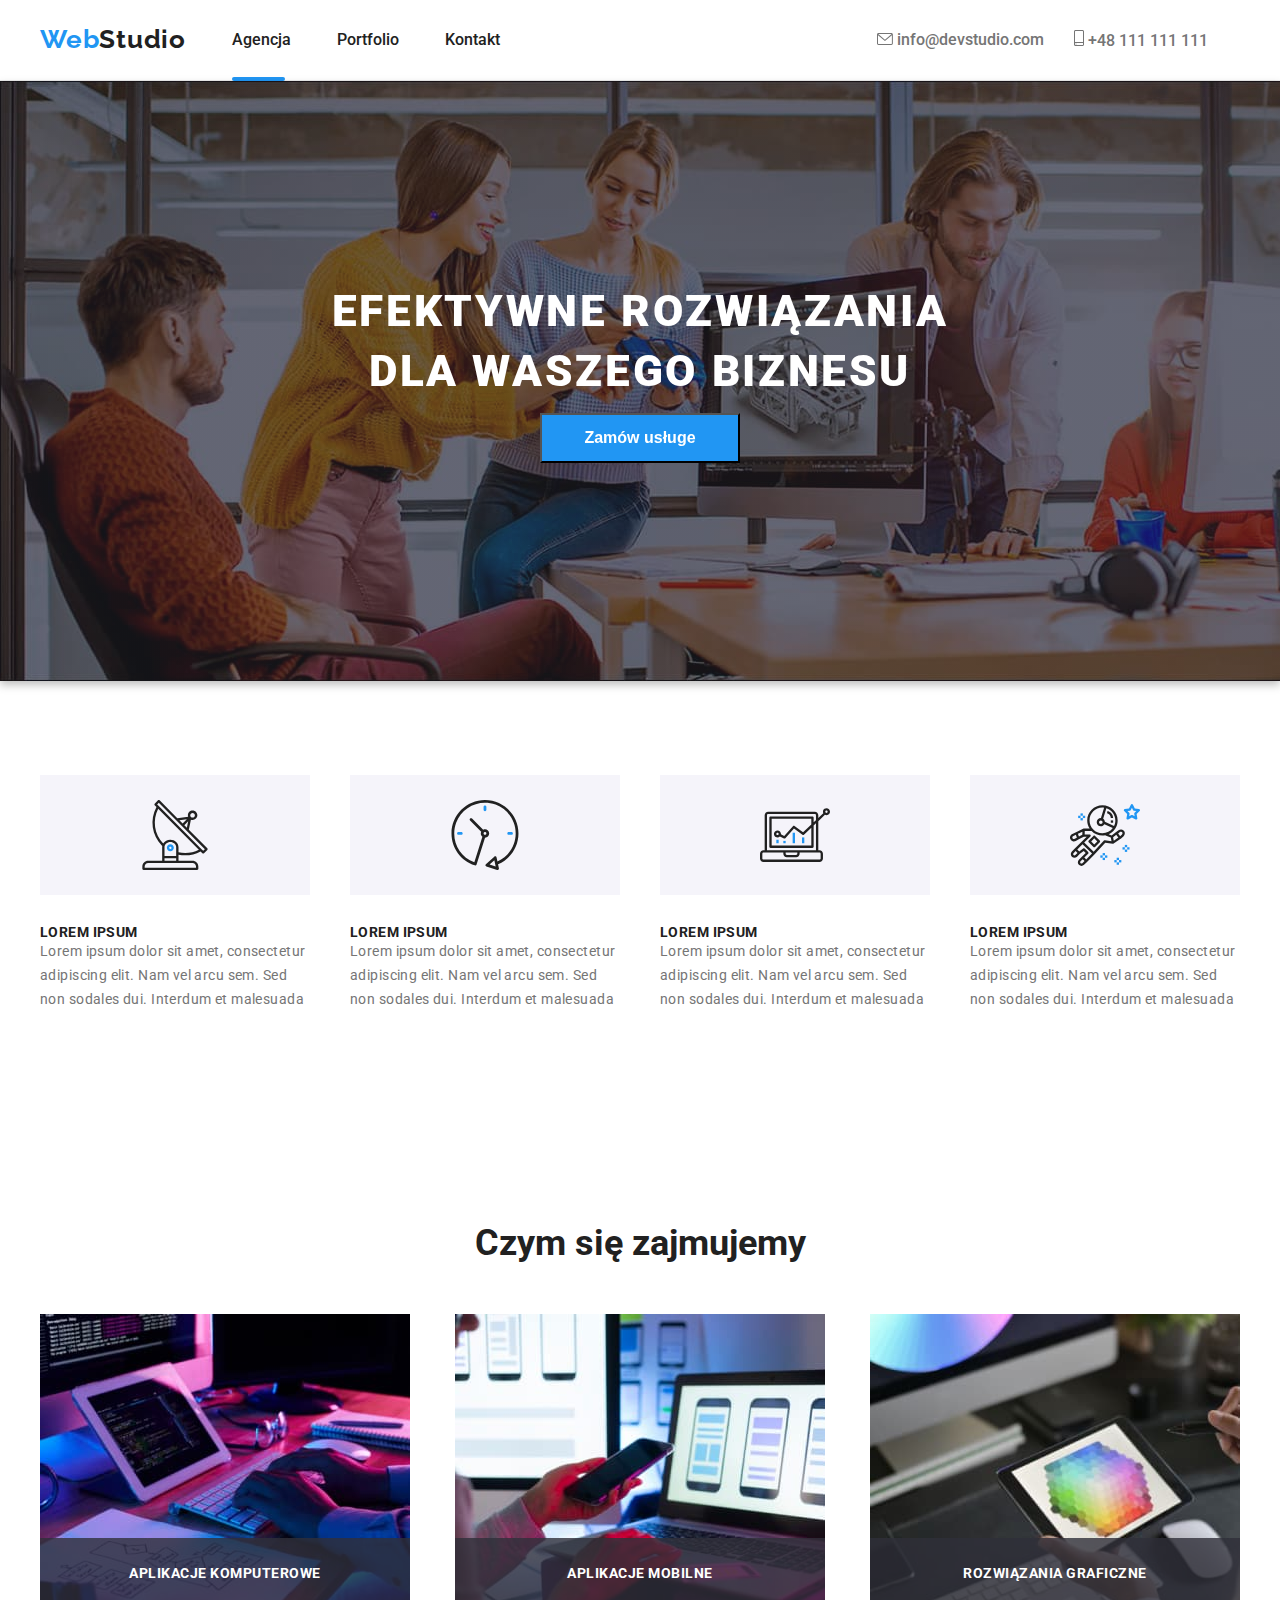
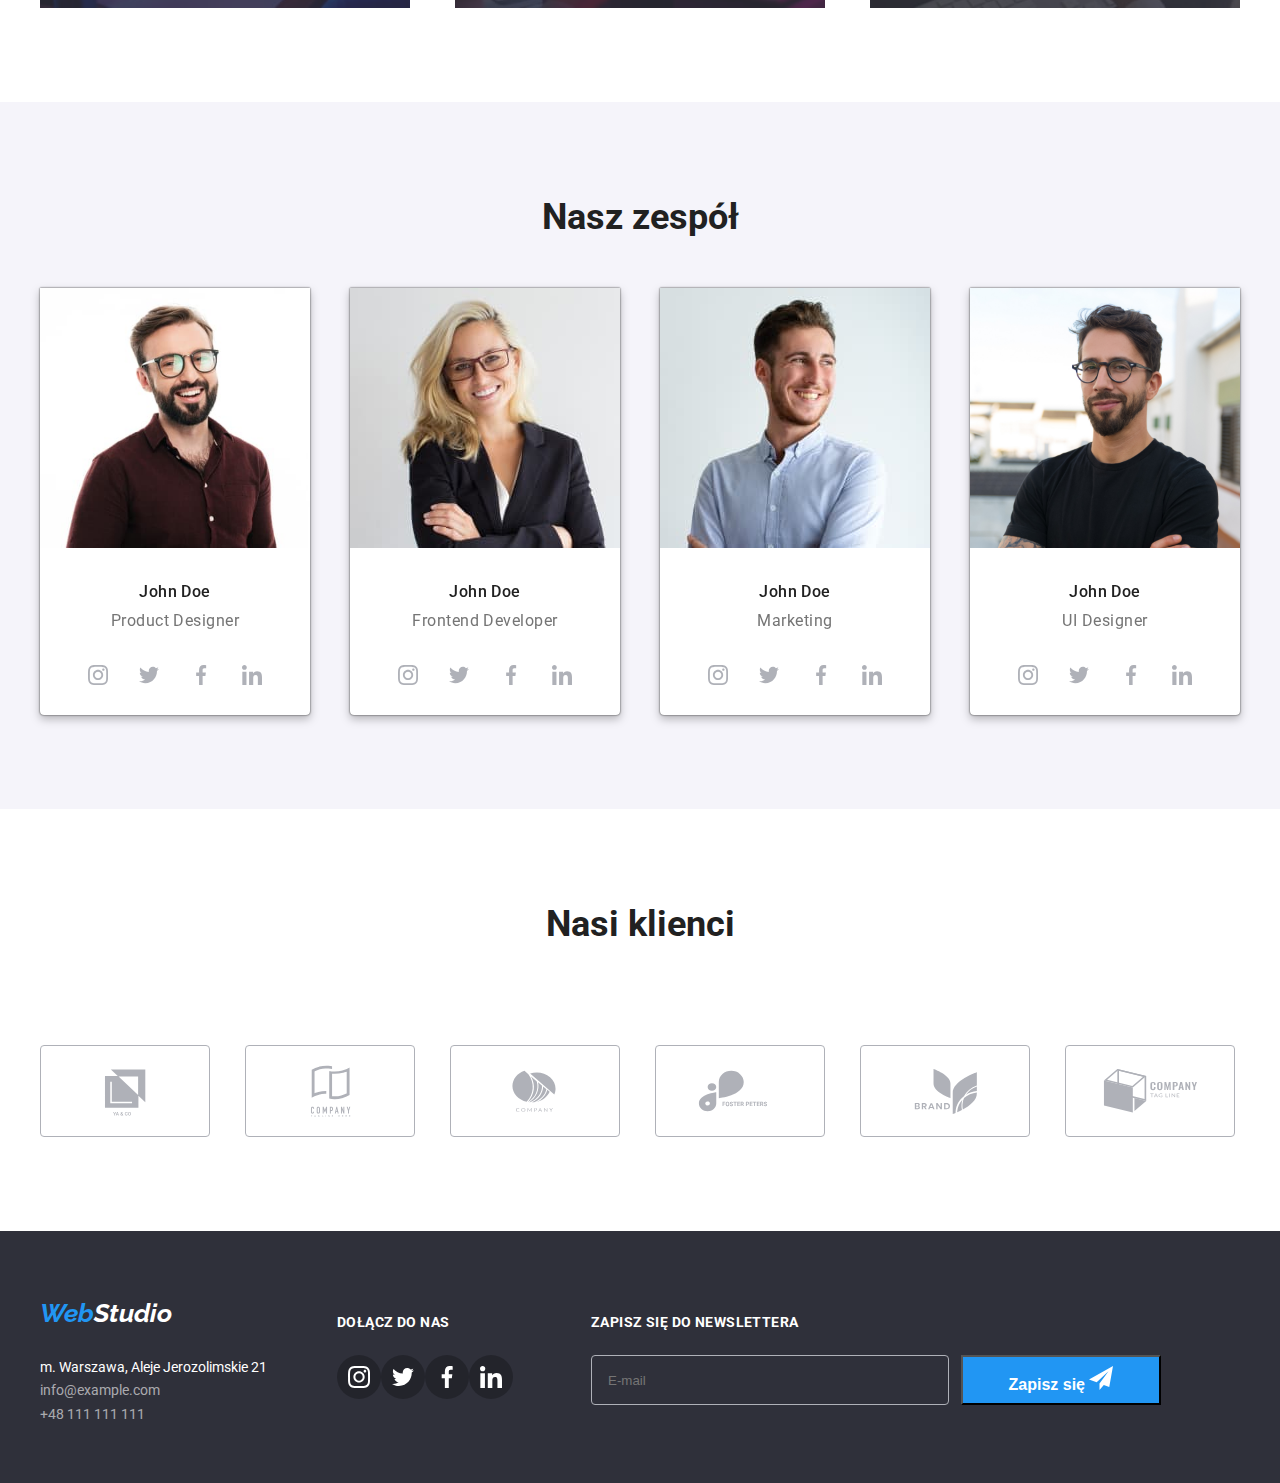
==== index.html @ f9f40f61 "icons added" ====
<!DOCTYPE html>
<html lang="en">
    <head>
        <meta charset="UTF-8" />
        <meta http-equiv="X-UA-Compatible" content="IE=edge" />
        <meta name="viewport" content="width=device-width, initial-scale=1.0" />
        <title>Studio</title>
        <link
            href="https://fonts.googleapis.com/css2?family=Raleway:wght@700&family=Roboto:wght@400;500;700;900&display=swap"
        />
        <link rel="stylesheet" href="css/styles.css" />
        <link
            rel="stylesheet"
            href="node_modules/modern-normalize/modern-normalize.css"
        />
    </head>

    <body>
        <header>
            <nav class="container">
                <ul class="navigation">
                    <div class="left-nav">
                        <li>
                            <a class="logo" href="/"
                                ><span class="logo-web">Web</span>Studio</a
                            >
                        </li>
                        <li>
                            <a class="links" href="./index.html">Agencja</a>
                            <div class="underscore"></div>
                        </li>
                        <li>
                            <a class="links" href="./portfolio.html"
                                >Portfolio</a
                            >
                        </li>
                        <li>
                            <a class="links" href="#">Kontakt</a>
                        </li>
                    </div>
                    <div class="right-nav">
                        <li>
                            <a
                                class="envelope-smartphone"
                                href="mailto:info@devstudio.com"
                            >
                                <svg width="16px" height="12px">
                                    <use
                                        href="./images/icons.svg/symbol-defs-envelope-smartphone.svg#icon-envelope"
                                    ></use>
                                </svg>
                                info@devstudio.com</a
                            >
                        </li>
                        <li>
                            <a
                                class="envelope-smartphone"
                                href="tel:+48111111111"
                            >
                                <svg width="10px" height="16px">
                                    <use
                                        href="./images/icons.svg/symbol-defs-envelope-smartphone.svg#icon-smartphone"
                                    ></use>
                                </svg>
                                +48 111 111 111</a
                            >
                        </li>
                    </div>
                </ul>
            </nav>
        </header>
        <main>
            <section class="title">
                <div class="container">
                    <h1 class="efektywne">
                        EFEKTYWNE ROZWIĄZANIA DLA WASZEGO BIZNESU
                    </h1>

                    <button type="button" class="main-button" data-modal-open>
                        Zamów usługe
                    </button>
                </div>
            </section>

            <section>
                <div class="container">
                    <ul class="lorem-ipsum-style">
                        <li>
                            <div class="lorem-ipsum-icons">
                                <img
                                    src="images/icons.svg/antenna.svg"
                                    alt="antenna"
                                />
                            </div>
                            <h3 class="lorem-ipsum">LOREM IPSUM</h3>
                            <p class="lorem-ipsum-text">
                                Lorem ipsum dolor sit amet, consectetur
                                adipiscing elit. Nam vel arcu sem. Sed non
                                sodales dui. Interdum et malesuada
                            </p>
                        </li>
                        <li>
                            <div class="lorem-ipsum-icons">
                                <img
                                    src="images/icons.svg/clock.svg"
                                    alt="clock"
                                />
                            </div>
                            <h3 class="lorem-ipsum">LOREM IPSUM</h3>
                            <p class="lorem-ipsum-text">
                                Lorem ipsum dolor sit amet, consectetur
                                adipiscing elit. Nam vel arcu sem. Sed non
                                sodales dui. Interdum et malesuada
                            </p>
                        </li>
                        <li>
                            <div class="lorem-ipsum-icons">
                                <img
                                    src="images/icons.svg/diagram.svg"
                                    alt="diagram"
                                />
                            </div>
                            <h3 class="lorem-ipsum">LOREM IPSUM</h3>
                            <p class="lorem-ipsum-text">
                                Lorem ipsum dolor sit amet, consectetur
                                adipiscing elit. Nam vel arcu sem. Sed non
                                sodales dui. Interdum et malesuada
                            </p>
                        </li>
                        <li>
                            <div class="lorem-ipsum-icons">
                                <img
                                    src="images/icons.svg/astronaut.svg"
                                    alt="astronaut"
                                />
                            </div>
                            <h3 class="lorem-ipsum">LOREM IPSUM</h3>
                            <p class="lorem-ipsum-text">
                                Lorem ipsum dolor sit amet, consectetur
                                adipiscing elit. Nam vel arcu sem. Sed non
                                sodales dui. Interdum et malesuada
                            </p>
                        </li>
                    </ul>
                </div>
            </section>

            <section>
                <div class="container">
                    <h2 class="headings">Czym się zajmujemy</h2>
                    <div>
                        <ul class="index-images">
                            <li class="index-image-title">
                                <img
                                    src="images/main.img/img1.jpg"
                                    alt="Programmer is writing a code"
                                    width="370"
                                    height="294"
                                />
                                <p class="label">Aplikacje komputerowe</p>
                            </li>
                            <li class="index-image-title">
                                <img
                                    src="images/main.img/img2.jpg"
                                    alt="Laptop and smartphone"
                                    width="370"
                                    height="294"
                                />
                                <p class="label">Aplikacje mobilne</p>
                            </li>
                            <li class="index-image-title">
                                <img
                                    src="images/main.img/img3.jpg"
                                    alt="ipad with colour palette on the screen"
                                    width="370"
                                    height="294"
                                />
                                <p class="label">Rozwiązania graficzne</p>
                            </li>
                        </ul>
                    </div>
                </div>
            </section>

            <section class="john-doe-section">
                <div class="container">
                    <h2 class="headings">Nasz zespół</h2>
                    <ul class="john-doe-style">
                        <li>
                            <figure class="john-doe-description">
                                <img
                                    src="images/People/john_doe1.jpg"
                                    alt="A man with glasses"
                                    width="270"
                                    height="260"
                                />
                                <figcaption>
                                    <p class="john-doe">John Doe</p>
                                    <p class="john-doe-job">Product Designer</p>
                                    <ul class="social-media-icons">
                                        <li class="social-media-icons-single">
                                            <a href="#">
                                                <svg width="20px" height="20px">
                                                    <use
                                                        href="./images/icons.svg/symbol-defs-social.svg#icon-instagram"
                                                    ></use>
                                                </svg>
                                            </a>
                                        </li>
                                        <li class="social-media-icons-single">
                                            <a href="#">
                                                <svg width="20px" height="20px">
                                                    <use
                                                        href="./images/icons.svg/symbol-defs-social.svg#icon-twitter"
                                                    ></use>
                                                </svg>
                                            </a>
                                        </li>
                                        <li class="social-media-icons-single">
                                            <a href="#">
                                                <svg width="20px" height="20px">
                                                    <use
                                                        href="./images/icons.svg/symbol-defs-social.svg#icon-facebook"
                                                    ></use>
                                                </svg>
                                            </a>
                                        </li>
                                        <li class="social-media-icons-single">
                                            <a href="#">
                                                <svg width="20px" height="20px">
                                                    <use
                                                        href="./images/icons.svg/symbol-defs-social.svg#icon-linkedin"
                                                    ></use>
                                                </svg>
                                            </a>
                                        </li>
                                    </ul>
                                </figcaption>
                            </figure>
                        </li>
                        <li>
                            <figure class="john-doe-description">
                                <img
                                    src="images/People/jonh_doe2.jpg"
                                    alt="A happy blonde woman"
                                    width="270"
                                    height="260"
                                />
                                <figcaption>
                                    <p class="john-doe">John Doe</p>
                                    <p class="john-doe-job">
                                        Frontend Developer
                                    </p>
                                    <ul class="social-media-icons">
                                        <li class="social-media-icons-single">
                                            <a href="#">
                                                <svg width="20px" height="20px">
                                                    <use
                                                        href="./images/icons.svg/symbol-defs-social.svg#icon-instagram"
                                                    ></use>
                                                </svg>
                                            </a>
                                        </li>
                                        <li class="social-media-icons-single">
                                            <a href="#">
                                                <svg width="20px" height="20px">
                                                    <use
                                                        href="./images/icons.svg/symbol-defs-social.svg#icon-twitter"
                                                    ></use>
                                                </svg>
                                            </a>
                                        </li>
                                        <li class="social-media-icons-single">
                                            <a href="#">
                                                <svg width="20px" height="20px">
                                                    <use
                                                        href="./images/icons.svg/symbol-defs-social.svg#icon-facebook"
                                                    ></use>
                                                </svg>
                                            </a>
                                        </li>
                                        <li class="social-media-icons-single">
                                            <a href="#">
                                                <svg width="20px" height="20px">
                                                    <use
                                                        href="./images/icons.svg/symbol-defs-social.svg#icon-linkedin"
                                                    ></use>
                                                </svg>
                                            </a>
                                        </li>
                                    </ul>
                                </figcaption>
                            </figure>
                        </li>
                        <li>
                            <figure class="john-doe-description">
                                <img
                                    src="images/People/john_doe3.jpg"
                                    alt="A man in blue shirt"
                                    width="270"
                                    height="260"
                                />
                                <figcaption>
                                    <p class="john-doe">John Doe</p>
                                    <p class="john-doe-job">Marketing</p>
                                    <ul class="social-media-icons">
                                        <li class="social-media-icons-single">
                                            <a href="#">
                                                <svg width="20px" height="20px">
                                                    <use
                                                        href="./images/icons.svg/symbol-defs-social.svg#icon-instagram"
                                                    ></use>
                                                </svg>
                                            </a>
                                        </li>
                                        <li class="social-media-icons-single">
                                            <a href="#">
                                                <svg width="20px" height="20px">
                                                    <use
                                                        href="./images/icons.svg/symbol-defs-social.svg#icon-twitter"
                                                    ></use>
                                                </svg>
                                            </a>
                                        </li>
                                        <li class="social-media-icons-single">
                                            <a href="#">
                                                <svg width="20px" height="20px">
                                                    <use
                                                        href="./images/icons.svg/symbol-defs-social.svg#icon-facebook"
                                                    ></use>
                                                </svg>
                                            </a>
                                        </li>
                                        <li class="social-media-icons-single">
                                            <a href="#">
                                                <svg width="20px" height="20px">
                                                    <use
                                                        href="./images/icons.svg/symbol-defs-social.svg#icon-linkedin"
                                                    ></use>
                                                </svg>
                                            </a>
                                        </li>
                                    </ul>
                                </figcaption>
                            </figure>
                        </li>
                        <li>
                            <figure class="john-doe-description">
                                <img
                                    src="images/People/john_doe4.jpg"
                                    alt="Happy brunet in glasses"
                                    width="270"
                                    height="260"
                                />
                                <figcaption>
                                    <p class="john-doe">John Doe</p>
                                    <p class="john-doe-job">UI Designer</p>
                                    <ul class="social-media-icons">
                                        <li class="social-media-icons-single">
                                            <a href="#">
                                                <svg width="20px" height="20px">
                                                    <use
                                                        href="./images/icons.svg/symbol-defs-social.svg#icon-instagram"
                                                    ></use>
                                                </svg>
                                            </a>
                                        </li>
                                        <li class="social-media-icons-single">
                                            <a href="#">
                                                <svg width="20px" height="20px">
                                                    <use
                                                        href="./images/icons.svg/symbol-defs-social.svg#icon-twitter"
                                                    ></use>
                                                </svg>
                                            </a>
                                        </li>
                                        <li class="social-media-icons-single">
                                            <a href="#">
                                                <svg width="20px" height="20px">
                                                    <use
                                                        href="./images/icons.svg/symbol-defs-social.svg#icon-facebook"
                                                    ></use>
                                                </svg>
                                            </a>
                                        </li>
                                        <li class="social-media-icons-single">
                                            <a href="#">
                                                <svg width="20px" height="20px">
                                                    <use
                                                        href="./images/icons.svg/symbol-defs-social.svg#icon-linkedin"
                                                    ></use>
                                                </svg>
                                            </a>
                                        </li>
                                    </ul>
                                </figcaption>
                            </figure>
                        </li>
                    </ul>
                </div>
            </section>
            <section>
                <div class="container">
                    <h2 class="headings">Nasi klienci</h2>
                    <ul class="company-icons">
                        <li class="company-border">
                            <a href="#">
                                <svg width="106px" height="60px">
                                    <use
                                        href="./images/icons.svg/symbol-defs-company.svg#icon-company1"
                                    ></use>
                                </svg>
                            </a>
                        </li>
                        <li class="company-border">
                            <a href="#">
                                <svg width="106px" height="60px">
                                    <use
                                        href="./images/icons.svg/symbol-defs-company.svg#icon-company2"
                                    ></use>
                                </svg>
                            </a>
                        </li>
                        <li class="company-border">
                            <a href="#">
                                <svg width="106px" height="60px">
                                    <use
                                        href="./images/icons.svg/symbol-defs-company.svg#icon-company3"
                                    ></use>
                                </svg>
                            </a>
                        </li>
                        <li class="company-border">
                            <a href="#">
                                <svg width="106px" height="60px">
                                    <use
                                        href="./images/icons.svg/symbol-defs-company.svg#icon-company4"
                                    ></use>
                                </svg>
                            </a>
                        </li>
                        <li class="company-border">
                            <a href="#">
                                <svg width="106px" height="60px">
                                    <use
                                        href="./images/icons.svg/symbol-defs-company.svg#icon-company5"
                                    ></use>
                                </svg>
                            </a>
                        </li>
                        <li class="company-border">
                            <a href="#">
                                <svg width="106px" height="60px">
                                    <use
                                        href="./images/icons.svg/symbol-defs-company.svg#icon-company6"
                                    ></use>
                                </svg>
                            </a>
                        </li>
                    </ul>
                </div>
            </section>
        </main>
        <footer class="footer">
            <div class="container">
                <address class="footer-sections">
                    <div>
                <a class="logo-web-footer" href="/"
                    ><span class="logo-web">Web</span>Studio</a
                >
                
                        <div class="addres-box">
                            <p>m. Warszawa, Aleje Jerozolimskie 21</p>
                            <p class="footer-contact">
                                <a href="mailto:info@devstudio.com"></a
                                >info@example.com
                            </p>
                            <p class="footer-contact">
                                <a href="tel:+48111111111"></a>+48 111 111 111
                            </p>
                        </div>
                    </div>
                        <div class="joined-us-section">
                            <p class="joined-us">Dołącz do nas</p>
                            <ul class="social-media-footer">
                                <li>
                                    <a href="#">
                                        <svg
                                            width="20px"
                                            height="20px"
                                            viewBox="0 0 50 100"
                                            class="social-media-footer-single"
                                        >
                                            <use
                                                href="./images/icons.svg/symbol-defs-social.svg#icon-instagram"
                                            ></use>
                                        </svg>
                                    </a>
                                </li>
                                <li>
                                    <a href="#">
                                        <svg
                                            width="20px"
                                            height="20px"
                                            viewBox="0 0 50 100"
                                            class="social-media-footer-single"
                                        >
                                            <use
                                                href="./images/icons.svg/symbol-defs-social.svg#icon-twitter"
                                            ></use>
                                        </svg>
                                    </a>
                                </li>
                                <li>
                                    <a href="#">
                                        <svg
                                            width="20px"
                                            height="20px"
                                            viewBox="0 0 50 100"
                                            class="social-media-footer-single"
                                        >
                                            <use
                                                href="./images/icons.svg/symbol-defs-social.svg#icon-facebook"
                                            ></use>
                                        </svg>
                                    </a>
                                </li>
                                <li>
                                    <a href="#">
                                        <svg
                                            width="20px"
                                            height="20px"
                                            viewBox="0 0 50 100"
                                            class="social-media-footer-single"
                                        >
                                            <use
                                                href="./images/icons.svg/symbol-defs-social.svg#icon-linkedin"
                                            ></use>
                                        </svg>
                                    </a>
                                </li>
                                </ul>
</div>
    <div class="footer-newsletter">
      <form>
        <label for="newsletter" ><p class="footer-inscription">Zapisz się do newslettera</p></label>
        <div class="footer-button">
        <input id="newsletter" type="email" placeholder="E-mail" class="newsletter-input">
        <button type="submit" class="main-button">Zapisz się <svg width="24px" height="24" class="icon-newsletter"><use href="./images/icons.svg/symbol-defs-form.svg#icon-icon-send"></use></svg></button></div>
      </form>
    </div>
                    
                </address>
        </footer>
        <div class="backdrop is-hidden" data-modal>
            <div class="modal">
<form class="form-style" autocomplete="on ">
                <p class="form-newsletter">Zostaw swoje dane w formularzu poniżej</p>
 <div class="input-style">
 <label for="name" class="form">  
    Imię</label>
    <input 
          class="form-input" 
          id="name" 
          type="text" 
          name="name" 
          required 
        />
    <svg width="12px" height="12px" class="icons-form" ><use href="./images/icons.svg/symbol-defs-form.svg#icon-man"></use></svg>
  </svg>
  </label>
 
 <div class="input-style">
   <label for="phone" class="form">
        Telefon</label>
 
    <input 
          class="form-input" 
          id="phone" 
          type="tel" 
          name="phone_number"
          />
    <svg class="icons-form" width="13px" height="13px">
        <use href="./images/icons.svg/symbol-defs-form.svg#icon-telephone">
        </use>
    </svg>
 </div>

  <div class="input-style">
  <label for="e-mail" class="form">Email</label>
    <input id="e-mail" type="email" name="email" class="form-input" >
    <svg class="icons-form" width="15px" height="12px">
        <use href="./images/icons.svg/symbol-defs-form.svg#icon-envelope-form">
        </use>
    </svg>
  </div>


</label class="input-style">
  <label for="comment" class="form"><p>Komentarz</p></label>
    <textarea id="comment" name="comment" placeholder="Wprowadź tekst" rows="5" class="textarea"></textarea>
  </label>
</div>

 <label class="checkbox-label" for="checkbox-accept">  
        <input class="checkbox-hidden" type="checkbox" width="16px"height="15px"
        name="reg_accept" required>
        <svg class="checkbox-icon-unchecked" width="16px" height="15px"> 
          <use href="./images/icons.svg/symbol-defs-form.svg#icon-icon-unchecked"></use>
        </svg>
        <svg class="checkbox-icon" width="16px" height="15px"> 
          <use href="./images/icons.svg/symbol-defs-form.svg#icon-icon-check"></use>
        </svg>

        <div class="checkbox-text">Oświadczam iż akceptuję <a href="">Regulamin</a> i <a href="">Politykę Prywatności.</a></div>
 </label>
</form>
  <button type="submit" class="form-send-button">Wyślij</button>

                <button type="button" class="modal-close" data-modal-close="">
                    x
                </button>
            </div>
        </div>
        <script src="./js/modal.js"></script>
    </body>
</html>
---- css/styles.css ----
@import url("https://fonts.googleapis.com/css2?family=Raleway:wght@700&family=Roboto:wght@400;500;700;900&display=swap");
@import "node_modules/modern-normalize/modern-normalize.css";

:root {
    --brand-color: #2196f3;
    --title: #ffffff;
    --black: #212121;
    --backgroud-grey: #2f303a;
    --button-white: #f5f4fa;
    --grey: #757575;
    --border-lightgrey: #afb1b8;
    --cubic-bezier: cubic-bezier(0.4, 0, 0.2, 1);
}

body {
    font-family: "Roboto", sans-serif;
    color: var(--black);
}

*,
*::before,
*::after {
    box-sizing: border-box;
    padding: 0;
    margin: 0;
}
header {
    border-bottom: solid;
    border-color: #ececec;
    border-width: 1px;
}

.container {
    width: 1200px;
    margin: 0 auto;
}

.navigation {
    display: flex;
    flex-direction: row;
    align-items: center;
    max-width: 1600px;
    height: 80px;
    list-style: none;
    padding-top: 24px;
    padding-bottom: 25px;
}

.left-nav {
    display: flex;
    justify-content: flex-start;
    align-items: center;
    gap: 46px;
    list-style: none;
}
.right-nav {
    display: flex;
    justify-content: flex-end;
    gap: 30px;
    list-style: none;
    margin: auto;
    color: var(--grey);
    padding-left: 345px;
}

.links {
    color: var(--black);
    cursor: pointer;
    font-size: inherit;
    font-weight: 500;
    text-decoration: none;
    display: flex;
}
.links:active,
.links:hover {
    color: var(--brand-color);
    transition-duration: 250ms;
    transition-timing-function: cubic-bezier(0.4, 0, 0.2, 1);
}

.envelope-smartphone {
    fill: var(--grey);
    cursor: pointer;
    color: var(--grey);
    font-size: 14px;
    font-size: inherit;
    font-weight: 500;
    justify-content: right;
}

.envelope-smartphone:hover,
.envelope-smartphone:focus {
    color: var(--brand-color);
    fill: var(--brand-color);
    transition-duration: 250ms;
    transition-timing-function: cubic-bezier(0.4, 0, 0.2, 1);
}

a {
    list-style-type: none;
    text-decoration: none;
}
.logo {
    font-family: "Raleway", sans-serif;
    font-style: normal;
    font-weight: 700;
    font-size: 26px;
    line-height: 1.4;
    letter-spacing: 0.03em;
    text-decoration: none;
    text-shadow: 2px, 2px, 4px, #212121;
    color: var(--brand-color);
    color: var(--black);
}
.logo-web {
    color: var(--brand-color);
}

.underscore {
    position: relative;
    top: 28px;
}

.underscore::after {
    content: "";
    position: absolute;
    left: 0;

    display: block;
    width: 53px;
    height: 4px;
    background-color: #2196f3;
    border-radius: 2px;
}

.underscore-portfolio {
    position: relative;
    top: 28px;
}

.underscore-portfolio::after {
    content: "";
    position: absolute;
    left: 0;
    display: block;
    width: 58px;
    height: 4px;
    background-color: #2196f3;
    border-radius: 2px;
}
.title {
    font-family: "Raleway", sans-serif;
    color: var(--title);
    font-style: normal;
    font-weight: 700;
    font-size: 44px;
    line-height: 1, 4;
    text-align: center;
    letter-spacing: 0.06em;
    text-transform: uppercase;
    max-width: 1600px;
    margin: auto;
    height: 600px;
    padding-top: 200px;
    background-image: linear-gradient(
            rgba(47, 48, 58, 0.4),
            rgba(47, 48, 58, 0.4)
        ),
        url("../images/main.img/background-img.jpg");
    filter: drop-shadow(0px 4px 4px rgba(0, 0, 0, 0.25));
    background-repeat: no-repeat;
}

.efektywne {
    font-family: "Roboto";
    font-weight: 900;
    font-size: 44px;
    line-height: 1.37;
    letter-spacing: 0.06em;
    text-transform: uppercase;
    color: var(--white);
    width: 1200px;
    max-width: 696px;
    text-align: center;
    margin: 0 auto;
}

.main-button {
    color: var(--title);
    cursor: pointer;
    background-color: var(--brand-color);
    font-weight: 700;
    font-size: 16px;
    width: 200px;
    height: 50px;
}
.backdrop {
    display: flex;
    background-color: rgba(0, 0, 0, 0.2);
    position: fixed;
    left: 0;
    right: 0;
    top: 0;
    bottom: 0;
    z-index: 1;
    cursor: not-allowed;
    transform: scale(1);
    transition-duration: 250ms;
    transition-timing-function: cubic-bezier(0.4, 0, 0.2, 1);
}
.modal {
    position: relative;
    margin: auto;
    background: #ffffff;
    box-shadow: 0px 1px 3px rgba(0, 0, 0, 0.12), 0px 1px 1px rgba(0, 0, 0, 0.14),
        0px 2px 1px rgba(0, 0, 0, 0.2);
    width: 528px;
    min-height: 581px;
    cursor: auto;
}

.modal-close {
    border-radius: 50%;
    border-color: var(--border-lightgrey);
    color: #212121;
    fill: #212121;
    width: 30px;
    height: 30px;
    background-color: var(--title);
    position: absolute;
    top: 8px;
    left: 91%;
    cursor: pointer;
}
.close-x {
    fill: var(--black);
}
.is-hidden {
    pointer-events: none;
    visibility: hidden;
    opacity: 0;
    transform: translateX(-50%) translateY(-50%) scale(0) rotate(0deg)
        skew(40deg 40deg);
}
.lorem-ipsum-icons {
    text-align: center;
    background-color: var(--button-white);
    width: 270px;
    height: 120px;
    padding: 25px 100px;
}
.lorem-ipsum-style {
    display: flex;
    justify-content: space-between;
    flex-direction: row;
    list-style: none;
    gap: 30px;
    padding-top: 94px;
    padding-bottom: 94px;
}

.lorem-ipsum {
    font-weight: 700;
    font-size: 14px;
    line-height: 1.1;
    letter-spacing: 0.03em;
    text-transform: uppercase;
    padding-top: 30px;
}
.lorem-ipsum-text {
    font-size: 14px;
    line-height: 1.7;
    letter-spacing: 0.03em;
    color: var(--grey);
    text-align: left;
    width: 270px;
    height: 75px;
    padding-bottom: 94px;
}
.lorem-ipsum-container {
    display: flex;
    width: 1200px;
    margin: auto;
    padding: 94px 215px;
    gap: 30px;
    list-style-type: none;
    justify-content: space-between;
    padding-top: 94px;
    padding-bottom: 94px;
}
.headings {
    font-size: 36px;
    text-align: center;
    font-weight: 700;
    padding-top: 94px;
    padding-bottom: 50px;
}

.index-images {
    display: flex;
    gap: 30px;
    list-style-type: none;
    list-style: none;
    justify-content: space-between;
    padding-bottom: 94px;
}

.index-image-title > .label {
    position: absolute;
    bottom: 0;
    font-family: "Roboto";
    font-weight: 700;
    font-size: 14px;
    background-color: rgba(47, 48, 58, 0.8);
    color: var(--title);
    width: 370px;
    height: 70px;
    text-align: center;
    padding-top: 27px;
    padding-bottom: 27px;
}
.index-image-title {
    position: relative;
    letter-spacing: 0.03em;
    text-transform: uppercase;
    display: flex;
}

.john-doe-section {
    background-color: var(--button-white);
    max-width: 1600px;
    margin: auto;
}
.john-doe-style {
    display: flex;
    list-style-type: none;
    justify-content: space-between;
    padding-bottom: 94px;
    gap: 30px;
}
.john-doe-images {
    background-color: var(--title);
}

.john-doe {
    font-weight: 500;
    padding-top: 30px;
    padding-bottom: 10px;
}

.john-doe-job {
    font-weight: 400px;
    font-style: normal;
    color: var(--grey);
    padding-bottom: 59px, 99px;
    height: 30px;
}

.john-doe-description {
    text-align: center;
    letter-spacing: 0.03em;
    box-shadow: 0px 0px 2px 0px;
    border-radius: 0px 0px 4px 4px;
    padding-bottom: 30px;
    background-color: var(--title);
    filter: drop-shadow(0px 4px 4px rgba(0, 0, 0, 0.25));
}

.social-media-icons {
    display: flex;
    fill: var(--border-lightgrey);
    justify-content: center;
    margin: auto;
    list-style: none;
    padding-top: 12px;
    max-height: 44px;
    max-width: 206px;
}

.social-media-icons-single {
    margin: auto;
    fill: var(--border-lightgrey);
    cursor: pointer;
    width: 44px;
    height: 44px;
    padding: 12px;
}

.social-media-icons-single:hover,
.social-media-icons-single:focus {
    fill: var(--title);
    background-color: var(--brand-color);
    padding: 10px;
    border-radius: 50%;
    transition-duration: 250ms;
    transition-timing-function: cubic-bezier(0.4, 0, 0.2, 1);
}

.company-icons {
    display: flex;
    justify-content: center;
    padding-bottom: 30px;
    fill: var(--border-lightgrey);
    gap: 30px;
    padding-top: 50px;
    padding-bottom: 94px;
}

.company-border {
    list-style: none;
    cursor: pointer;
    padding: 16px 32px;
    width: 170px;
    height: 92px;
    margin-right: auto;
    border-width: 1px;
    border: 1px solid var(--border-lightgrey);
    border-radius: 4px;
}

.company-border:hover,
.company-border:focus {
    fill: var(--brand-color);
    border-color: var(--brand-color);
    transition-duration: 250ms;
    transition-timing-function: cubic-bezier(0.4, 0, 0.2, 1);
}

.portfolio-buttons {
    cursor: pointer;
    justify-content: center;
    font-family: "Roboto";
    font-weight: 500;
    font-size: 16px;
    line-height: 1.6;
    background: var(--button-white);
    border-radius: 4px;
    text-align: center;
    letter-spacing: 0.03em;
    padding: 6px 22px 6px 22px;
    border: var(--button-white);
    margin: auto;
}
.portfolio-buttons-style {
    display: flex;
    list-style: none;
    justify-content: center;
    gap: 8px;
    padding-top: 94px;
    padding-bottom: 34px;
}

.portfolio-buttons:hover {
    background: var(--brand-color);
    color: var(--button-white);
    box-shadow: 0px 4px 4px rgba(0, 0, 0, 0.25);
    transition-duration: 250ms;
    transition-timing-function: cubic-bezier(0.4, 0, 0.2, 1);
}
.portfolio-buttons:focus {
    background: var(--brand-color);
    color: var(--title);
}

.portfolio-img-title {
    font-weight: 700;
    font-size: 18px;
    line-height: 2;
    color: var(--black);
    letter-spacing: 0.06em;
    padding: 20px 24px 4px 24px;
}

.portfolio-images {
    position: relative;
    list-style-type: none;
    cursor: pointer;
    margin: auto;
    gap: 30px;
    margin-bottom: 30px;
    border-width: 1px;
    border-style: solid;
    border-color: #eeeeee;
    border-top: transparent;
}
.portfolio-images:hover .overlay-text {
    transform: translateY(-100%);
    transition-duration: 250ms;
    transition-timing-function: cubic-bezier(0.4, 0, 0.2, 1);
}

.portfolio-image-description {
    color: var(--grey);
    font-size: 16px;
    line-height: 1.9;
    letter-spacing: 0.03em;
    padding: 4px 24px 20px 24px;
    gap: 30px;
}
.portfolio-img-container {
    display: flex;
    flex-wrap: wrap;
    justify-content: space-between;
    padding-bottom: 94px;
}
.img-animation {
    position: relative;
    overflow: hidden;
}
.overlay-text {
    margin: 0;
    position: absolute;
    pointer-events: none;
    width: 100%;
    height: 100%;
    font-size: 18px;
    line-height: 1, 5;
    background-color: var(--brand-color);
    opacity: 0.9;
    letter-spacing: 0.03em;
    color: var(--title);
    top: 100%;
    left: 0;
    padding-top: 49px;
    padding-left: 24px;
    padding-right: 45px;
    transition: transform 0.3s;
    transition-timing-function: cubic-bezier(0.4, 0, 0.2, 1);
}
.img-animation:hover .overlay-text:hover {
    transform: translateY(0%);
    transition-duration: 250ms;
    transition-timing-function: cubic-bezier(0.4, 0, 0.2, 1);
}

.logo-web-footer {
    font-family: "Raleway", sans-serif;
    color: var(--title);
    font-weight: 700;
    font-size: 26px;
    background-color: var(--backgroud-grey);
    text-decoration: none;
}

.footer {
    font-style: normal;
    font-size: 14px;
    color: var(--title);
    line-height: 1.7;
    background-color: var(--backgroud-grey);
    height: 252px;
    padding-top: 60px;
}

.addres-box {
    font-style: normal;
    padding-top: 20px;
    padding-bottom: 9px;
    padding-right: 70px;
    line-height: 1, 7;
}
.footer-contact {
    color: rgba(255, 255, 255, 0.6);
    font-size: 14px;
    line-height: 1.7;
    cursor: pointer;
}
.footer-contact:active,
.footer-contact:hover {
    color: var(--brand-color);
    transition-duration: 250ms;
    transition-timing-function: cubic-bezier(0.4, 0, 0.2, 1);
}
.joined-us {
    font-family: "Roboto";
    font-weight: 700;
    font-size: 14px;
    letter-spacing: 0.03em;
    text-transform: uppercase;
    font-style: normal;
}
.joined-us-section {
    margin-top: 20px;
    justify-content: center;
}
.social-media-footer {
    display: flex;
    max-width: 206px;
    list-style: none;
    margin-right: 0;
}
.social-media-footer-single {
    fill: var(--title);
    cursor: pointer;
    background-color: rgba(0, 0, 0, 0.25);
    margin-top: 20px;
    width: 44px;
    height: 44px;
    border-radius: 50%;
    align-items: center;
}
.social-media-footer-single:hover {
    background-color: var(--brand-color);
    border-radius: 50%;
    transition-duration: 250ms;
    transition-timing-function: cubic-bezier(0.4, 0, 0.2, 1);
}
.form-newsletter {
    font-family: "Roboto";
    font-style: normal;
    font-weight: 700;
    font-size: 20px;
    line-height: 23px;
    text-align: center;
    letter-spacing: 0.03em;
    color: #212121;
    padding-top: 40px;
}
.form-style {
    display: flex;
    flex-direction: column;
    margin: 40px;
    width: 448px;
    
}
.form {
width: 448px;
font-weight: 400;
font-size: 12px;
line-height: 14px;
letter-spacing: 0.01em;
margin: 10px 0 4px 0;
display: flex;
color: #757575;
border-color: rgba(117, 117, 117, 0.5);

}
.input-style {
    width: 448px;
    display: block;
    position: relative;
    transition-property: fill;
    transition-duration: 250ms;
    transition-timing-function: cubic-bezier(0.4, 0, 0.2, 1);
}
.input-style:hover,
.input-style:focus-within {
    fill: var(--brand-color);
    border-color: var(--brand-color);
}
.icons-form {
    fill: var(--black);
    position: absolute;
    transform: translateY(-50%);
    top: 32px;
    left: 15px;
    

}
.textarea {
    width: 448px;
    height: 120px;
    background-color: inherit;
    border: 1px solid color: rgba(117, 117, 117, 0.5);
    border-radius: 4px;
    padding:12px 16px;
    resize:none;
    display:block;
} 

.checkbox-label{
margin: 20px 0 30px 15px;
font-weight: 400;
font-size: 14px;
line-height: 24px;
letter-spacing: 0.03em;
color: var(--grey);
display: flex;
align-items: center;
position: relative;
}
.checkbox-label a{
    text-decoration: underline;
    color: var(--brand-color);
}
.checkbox-icon{
    position: absolute;
    color:var(--title)
    border-radius: 2px;
    border-color: var(--border-lightgrey);
    visibility: hidden;
    transition-property: background-color,visibility,scale;
    transition-duration: 250ms;
    transition-timing-function: var(--cubic-bezier);
    scale:0;
    
}

.checkbox-hidden:checked ~ .checkbox-icon{
    visibility: visible;
    background-color: var(--brand-color);
    scale:1;
}

.checkbox-hidden:checked ~ .checkbox-icon-unchecked{
    scale: 0;
}

.checkbox-icon-unchecked{
    fill: var(--title);
    position: absolute;
    scale: 1;
    transition:scale, 0.2s
}

.checkbox-text{
    margin-left: 8px;
}

.checkbox-hidden{
    width: 16px;
    height: 15px;
    z-index: 10;
}
.form-input{
    height: 35px;
    width: 448px;
    padding-left: 35px;
}
.form-input:focus-within {
    outline: 1px solid var(--brand-color);
    transition-property: outline;
    transition-duration:250ms;
    transition-timing-function: var(--cubic-bezier);
}

.form-input:focus-within + svg {
    fill: var(--brand-color);
    transition-property: fill;
    transition-duration: 250ms;
    transition-timing-function: var(--cubic-bezier);
}
.form-send-button {
    color: var(--title);
    cursor: pointer;
    background-color: var(--brand-color);
    font-weight: 700;
    font-size: 16px;
    height: 50px;
    width:200px;
    margin: 30px 164px 40px 164px;

}
.footer-sections {
    display: flex;
    flex-direction: row;
}

.footer-newsletter {
    padding-left: 78px;
    padding-top: 20px;
}
.footer-inscription {
    font-family: "Roboto";
    font-weight: 700;
    font-size: 14px;
    letter-spacing: 0.03em;
    text-transform: uppercase;
    font-style: normal;
}

.footer-button {
    margin-top: 20px;
    display: flex;
    gap: 12px;
}

.newsletter-input {
    width: 358px;
    height: 50px;
    background-color: inherit;
    border: 1px solid var(--border-lightgrey);
    border-radius: 4px;
    padding-left: 16px;
}

.icon-newsletter {
    fill: var(--title);
}
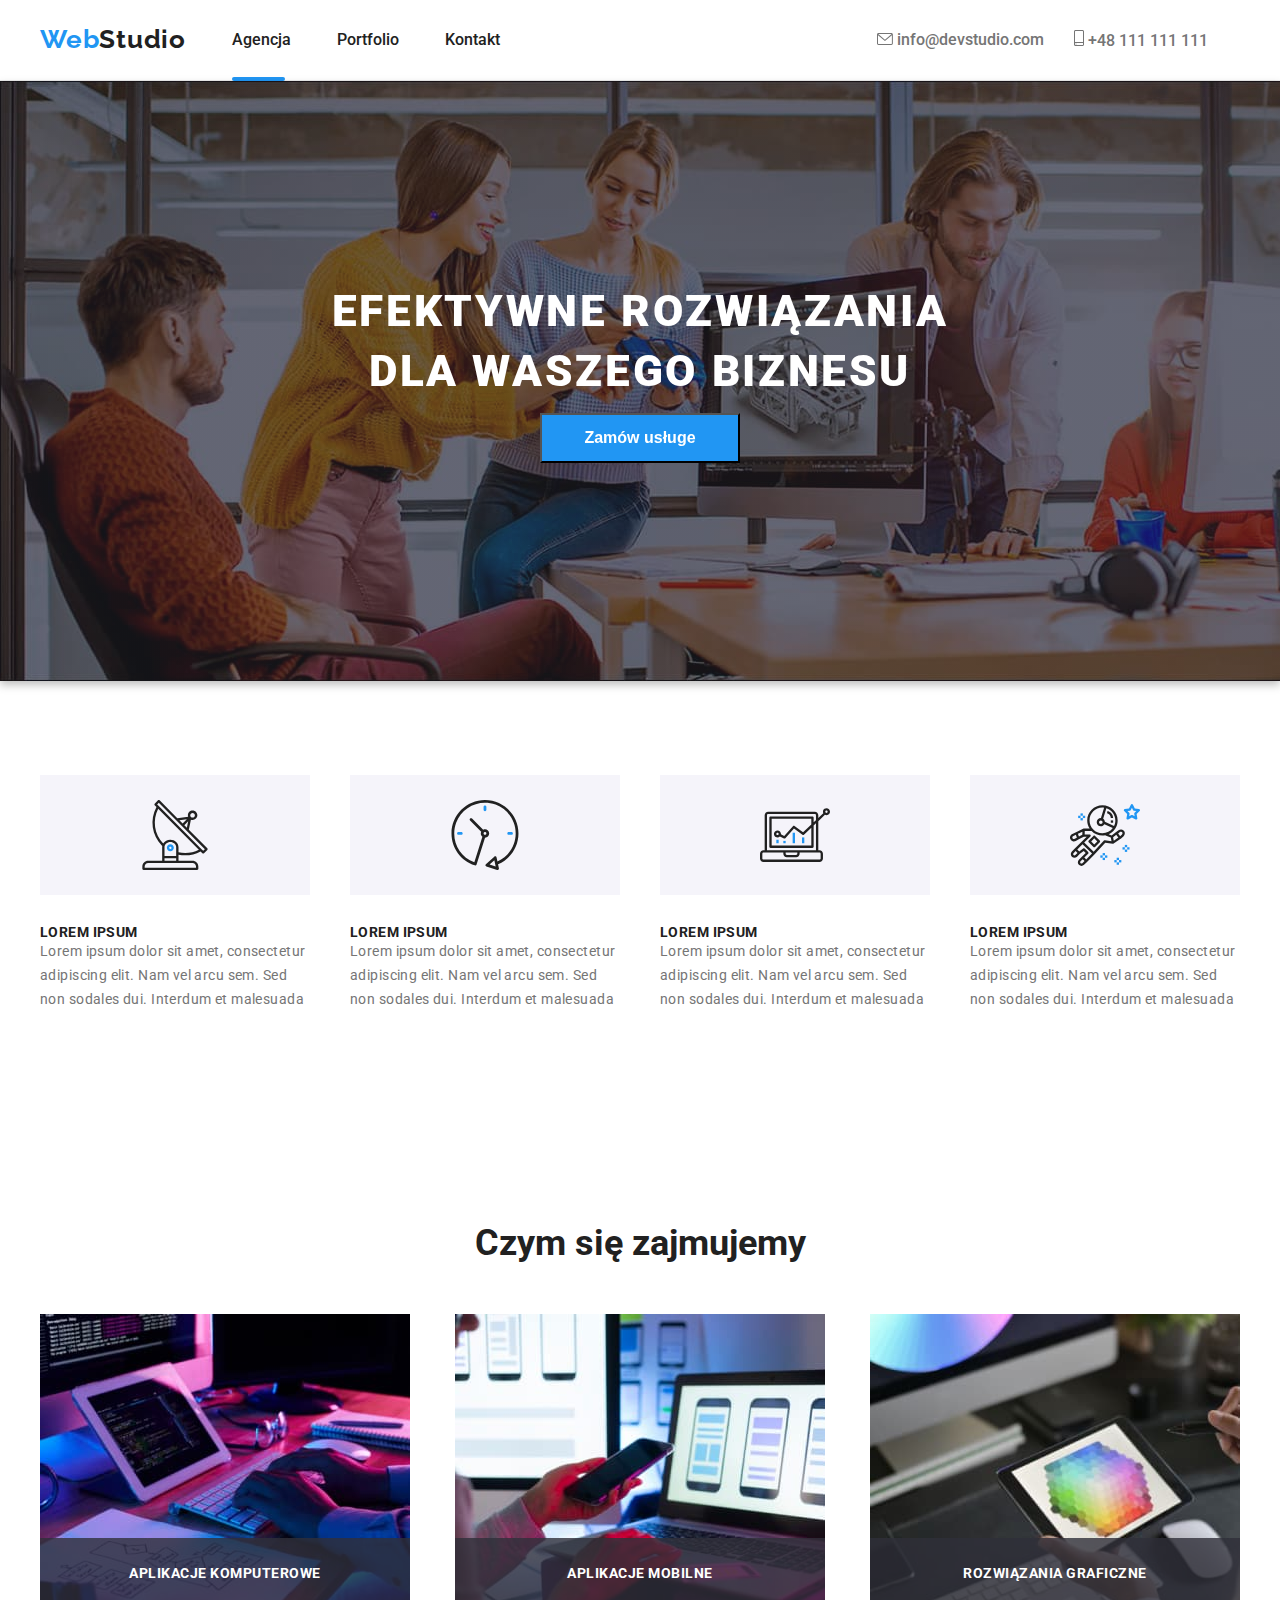
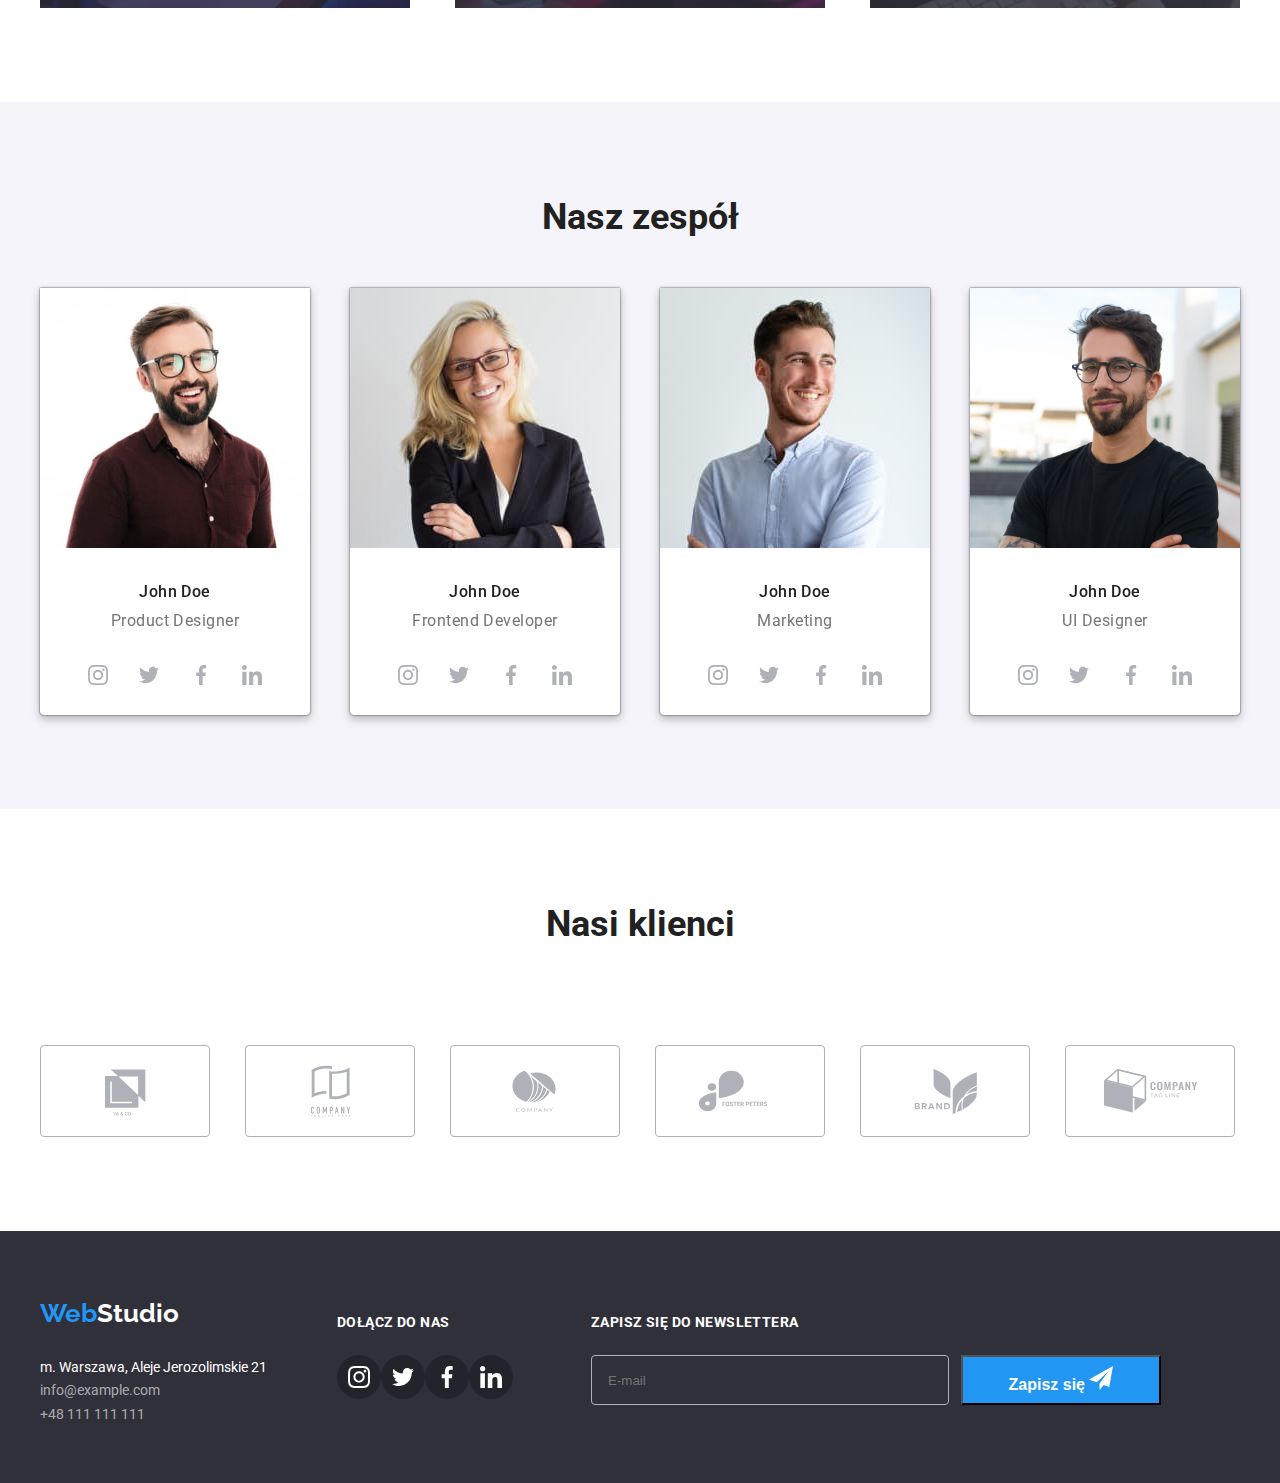
==== commit d003b80a: "icons right size" ====
--- a/index.html
+++ b/index.html
@@ -566,7 +566,7 @@
           name="name" 
           required 
         />
-    <svg width="12px" height="12px" class="icons-form" ><use href="./images/icons.svg/symbol-defs-form.svg#icon-man"></use></svg>
+    <svg width="18px" height="18px" class="icons-form" ><use href="./images/icons.svg/symbol-defs-form.svg#icon-man"></use></svg>
   </svg>
   </label>
  
@@ -580,7 +580,7 @@
           type="tel" 
           name="phone_number"
           />
-    <svg class="icons-form" width="13px" height="13px">
+    <svg class="icons-form" width="18px" height="18px">
         <use href="./images/icons.svg/symbol-defs-form.svg#icon-telephone">
         </use>
     </svg>
@@ -589,7 +589,7 @@
   <div class="input-style">
   <label for="e-mail" class="form">Email</label>
     <input id="e-mail" type="email" name="email" class="form-input" >
-    <svg class="icons-form" width="15px" height="12px">
+    <svg class="icons-form" width="18px" height="15px">
         <use href="./images/icons.svg/symbol-defs-form.svg#icon-envelope-form">
         </use>
     </svg>
--- a/css/styles.css
+++ b/css/styles.css
@@ -535,6 +535,7 @@
 
 .logo-web-footer {
     font-family: "Raleway", sans-serif;
+    font-style: normal;
     color: var(--title);
     font-weight: 700;
     font-size: 26px;
@@ -652,11 +653,12 @@
     fill: var(--black);
     position: absolute;
     transform: translateY(-50%);
-    top: 32px;
+    top: 35px;
     left: 15px;
-    
-
-}
+    right:11px;
+    left:11px;
+}
+
 .textarea {
     width: 448px;
     height: 120px;
